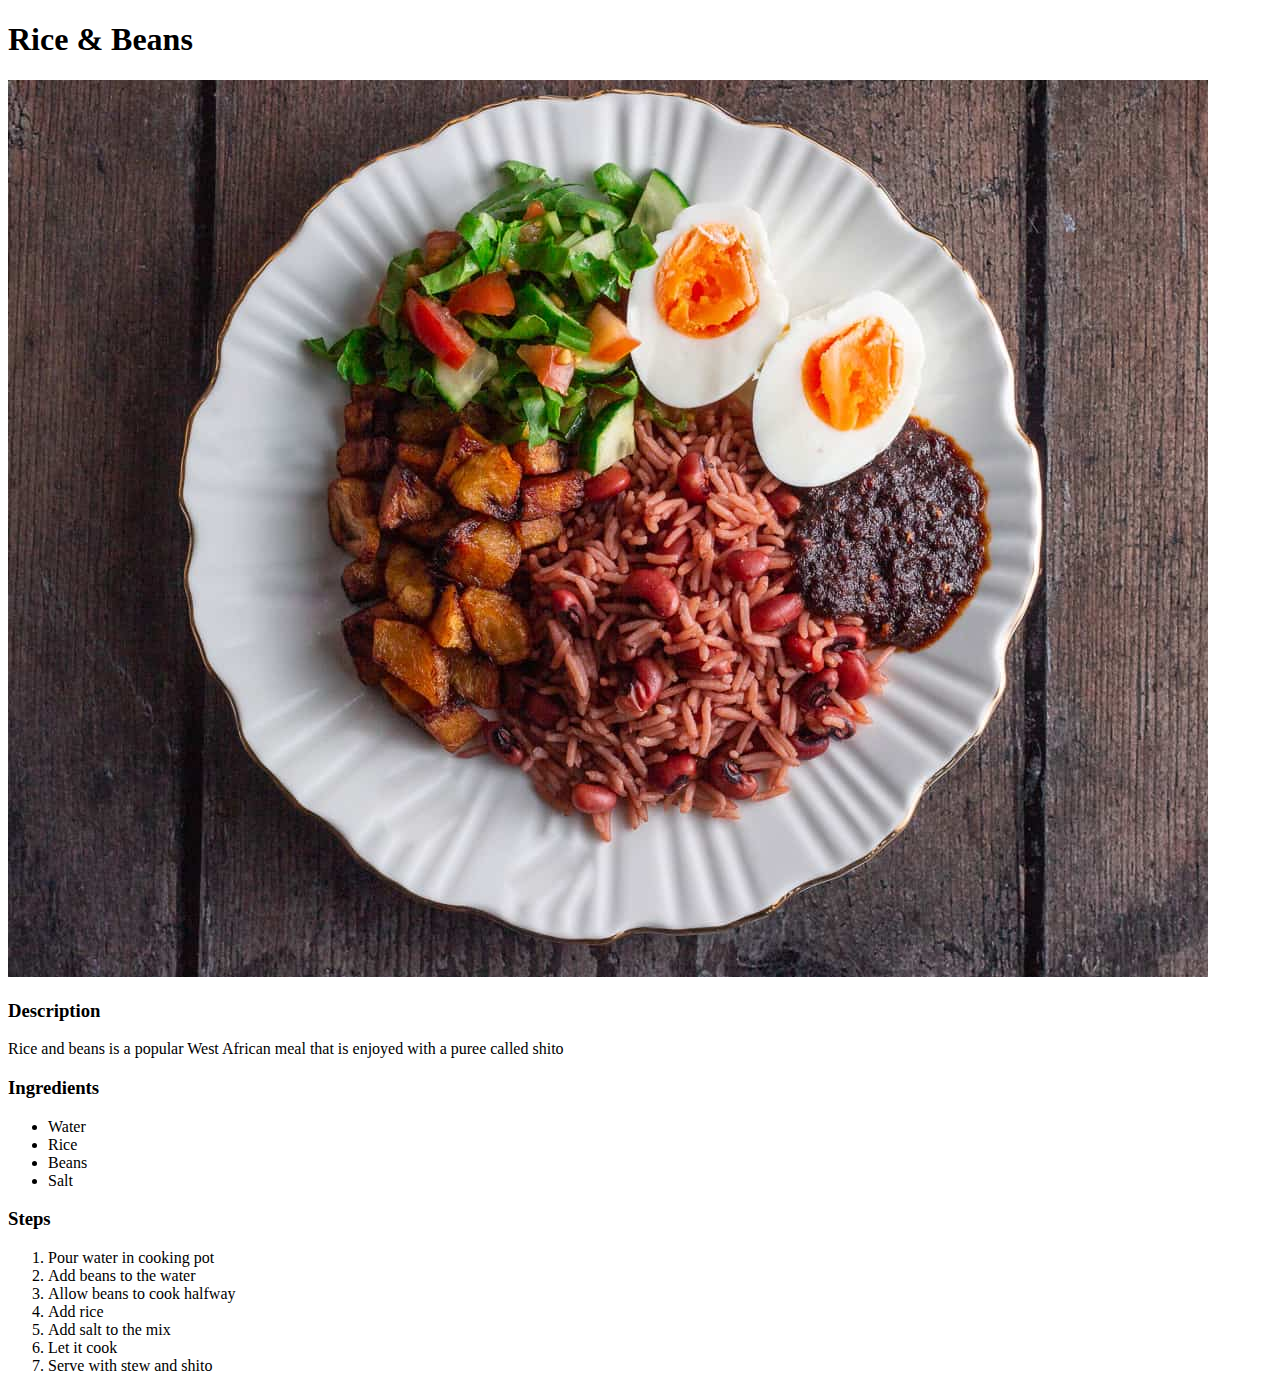
==== recipes/rice-beans.html @ 09aa6291 "Add rice and beans recipe page" ====
<!DOCTYPE html>
<html lang="en">
  <head>
    <meta charset="UTF-8" />
    <meta name="viewport" content="width=device-width, initial-scale=1.0" />
    <title>Rice & Beans Recipe</title>
  </head>
  <body>
    <h1>Rice & Beans</h1>
    <img src="../images/waakye.jpg" alt="delicious rice and beans served" />
    <h3>Description</h3>
    <p>
      Rice and beans is a popular West African meal that is enjoyed with a puree
      called shito
    </p>
    <h3>Ingredients</h3>
    <ul>
      <li>Water</li>
      <li>Rice</li>
      <li>Beans</li>
      <li>Salt</li>
    </ul>
    <h3>Steps</h3>
    <ol>
      <li>Pour water in cooking pot</li>
      <li>Add beans to the water</li>
      <li>Allow beans to cook halfway</li>
      <li>Add rice</li>
      <li>Add salt to the mix</li>
      <li>Let it cook</li>
      <li>Serve with stew and shito</li>
    </ol>
  </body>
</html>
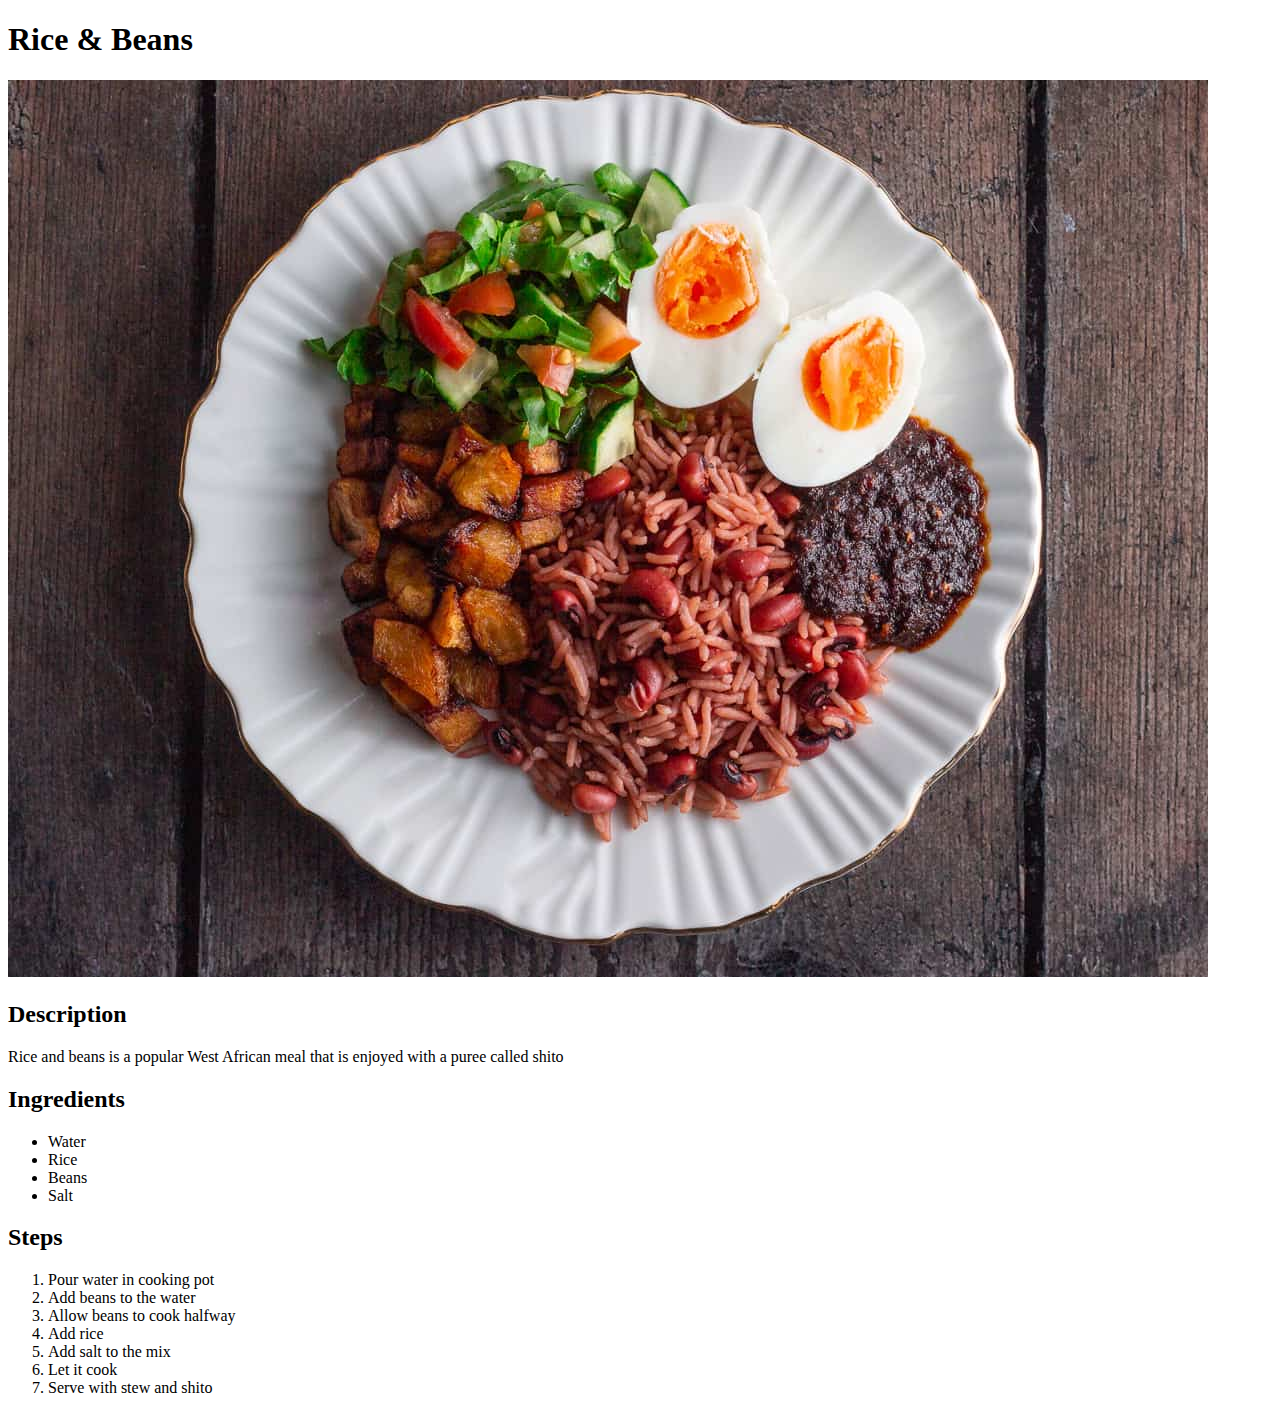
==== commit 27a77948: "Increase size of some headings" ====
--- a/recipes/rice-beans.html
+++ b/recipes/rice-beans.html
@@ -8,19 +8,19 @@
   <body>
     <h1>Rice & Beans</h1>
     <img src="../images/waakye.jpg" alt="delicious rice and beans served" />
-    <h3>Description</h3>
+    <h2>Description</h2>
     <p>
       Rice and beans is a popular West African meal that is enjoyed with a puree
       called shito
     </p>
-    <h3>Ingredients</h3>
+    <h2>Ingredients</h2>
     <ul>
       <li>Water</li>
       <li>Rice</li>
       <li>Beans</li>
       <li>Salt</li>
     </ul>
-    <h3>Steps</h3>
+    <h2>Steps</h2>
     <ol>
       <li>Pour water in cooking pot</li>
       <li>Add beans to the water</li>
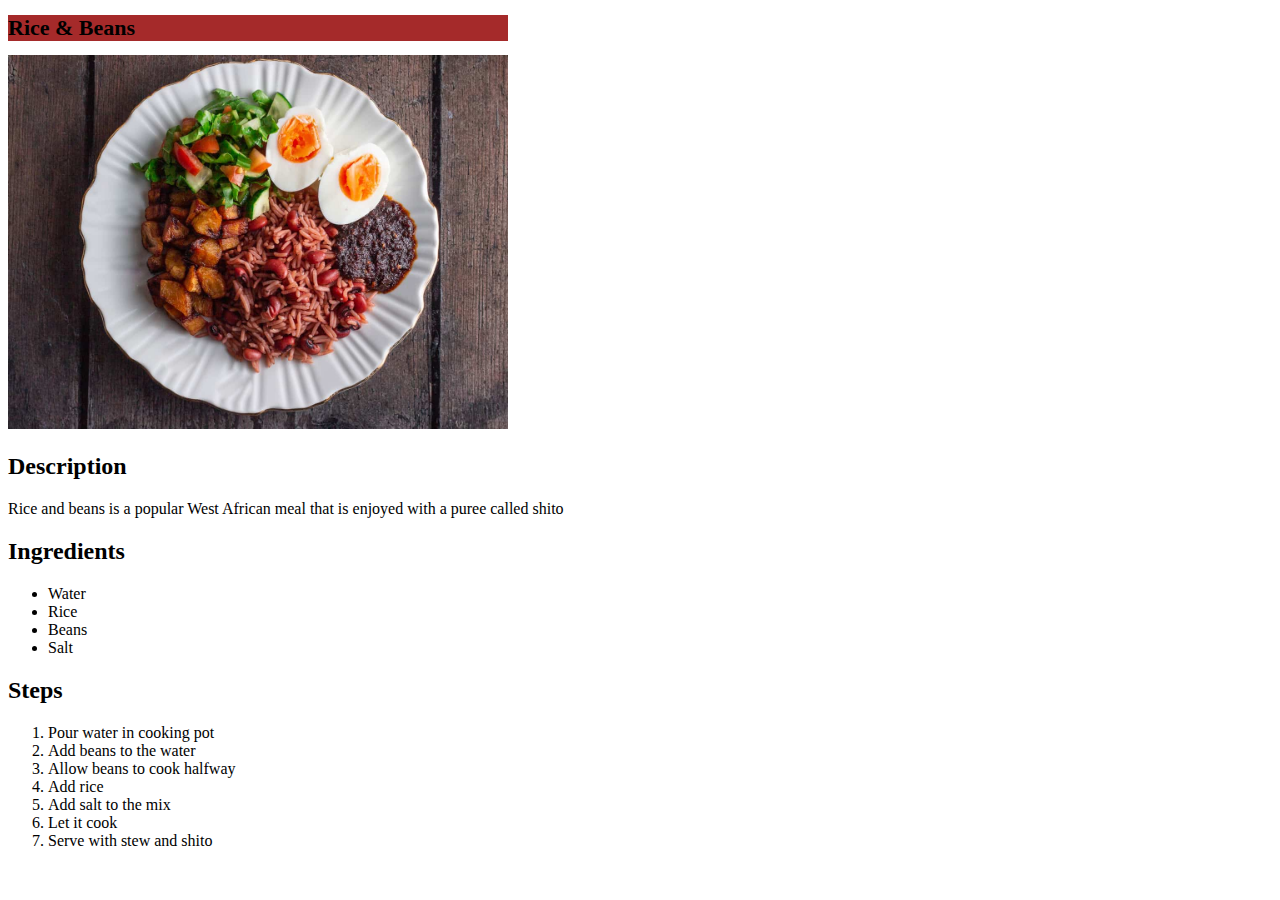
==== commit 83223708: "Add styles to rice-beans recipe page" ====
--- a/recipes/rice-beans.html
+++ b/recipes/rice-beans.html
@@ -3,6 +3,7 @@
   <head>
     <meta charset="UTF-8" />
     <meta name="viewport" content="width=device-width, initial-scale=1.0" />
+    <link rel="stylesheet" href="rice&beans.css" />
     <title>Rice & Beans Recipe</title>
   </head>
   <body>
--- a/recipes/rice&beans.css
+++ b/recipes/rice&beans.css
@@ -0,0 +1,11 @@
+h1 {
+  font-size: 22px;
+  font-weight: 700;
+  background-color: rgb(165, 42, 42);
+  width: 500px;
+}
+
+img {
+  height: auto;
+  width: 500px;
+}
